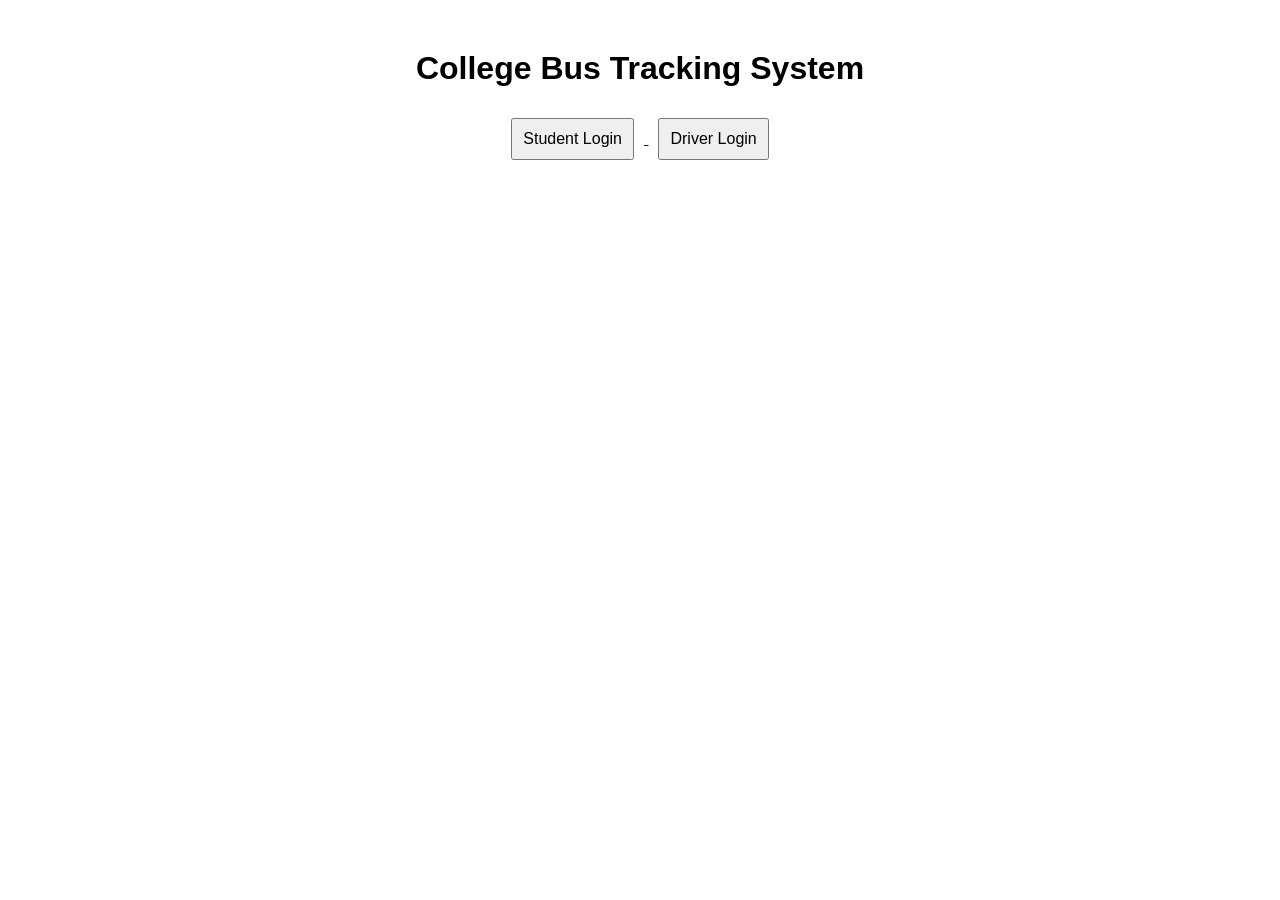
==== index.html @ 7f1c1e99 "Add files via upload" ====
<!DOCTYPE html>
<html>
<head>
<title>College Bus Tracking</title>
<link rel="stylesheet" href="style.css">
</head>

<body>

<h1>College Bus Tracking System</h1>

<a href="student-login.html">
<button>Student Login</button>
</a>

<a href="driver-login.html">
<button>Driver Login</button>
</a>

</body>
</html>
---- style.css ----
body{
font-family:Arial;
text-align:center;
margin-top:50px;
}

button{
padding:10px;
font-size:16px;
margin:10px;
}
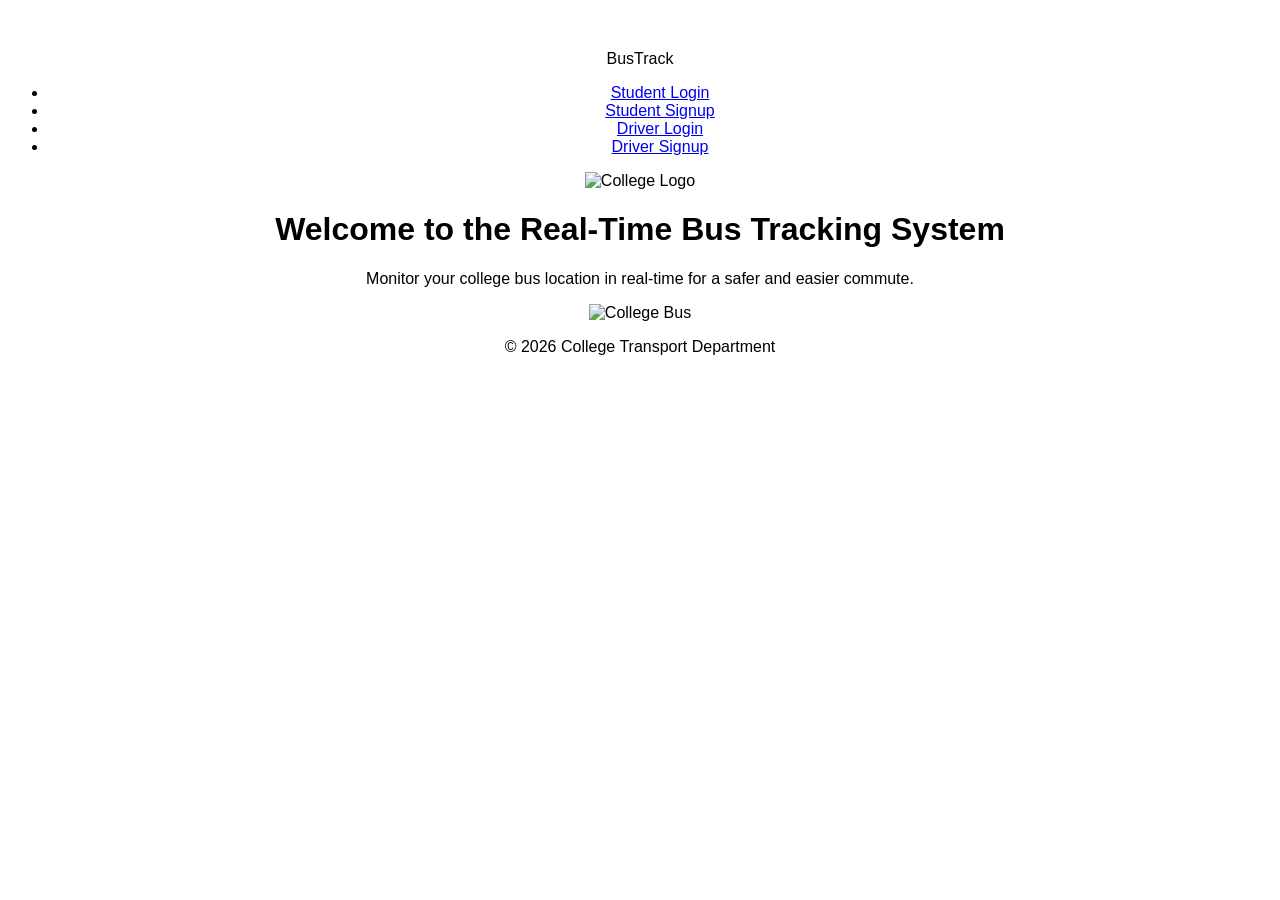
==== commit f5512b7c: "Update index.html" ====
--- a/index.html
+++ b/index.html
@@ -1,21 +1,39 @@
 <!DOCTYPE html>
-<html>
+<html lang="en">
 <head>
-<title>College Bus Tracking</title>
-<link rel="stylesheet" href="style.css">
+    <meta charset="UTF-8">
+    <meta name="viewport" content="width=device-width, initial-scale=1.0">
+    <title>College Bus Tracker | Home</title>
+    <link rel="stylesheet" href="style.css">
 </head>
-
 <body>
 
-<h1>College Bus Tracking System</h1>
+    <header class="navbar">
+        <div class="logo-text">BusTrack</div>
+        <nav>
+            <ul>
+                <li><a href="student-login.html">Student Login</a></li>
+                <li><a href="student-signup.html">Student Signup</a></li>
+                <li><a href="driver-login.html">Driver Login</a></li>
+                <li><a href="driver-signup.html">Driver Signup</a></li>
+            </ul>
+        </nav>
+    </header>
 
-<a href="student-login.html">
-<button>Student Login</button>
-</a>
+    <main class="hero-section">
+        <div class="container">
+            <img src="college-logo.png" alt="College Logo" class="college-logo">
+            
+            <h1>Welcome to the Real-Time Bus Tracking System</h1>
+            <p>Monitor your college bus location in real-time for a safer and easier commute.</p>
+            
+            <img src="bus-image.png" alt="College Bus" class="bus-main-img">
+        </div>
+    </main>
 
-<a href="driver-login.html">
-<button>Driver Login</button>
-</a>
+    <footer>
+        <p>&copy; 2026 College Transport Department</p>
+    </footer>
 
 </body>
-</html>+</html>
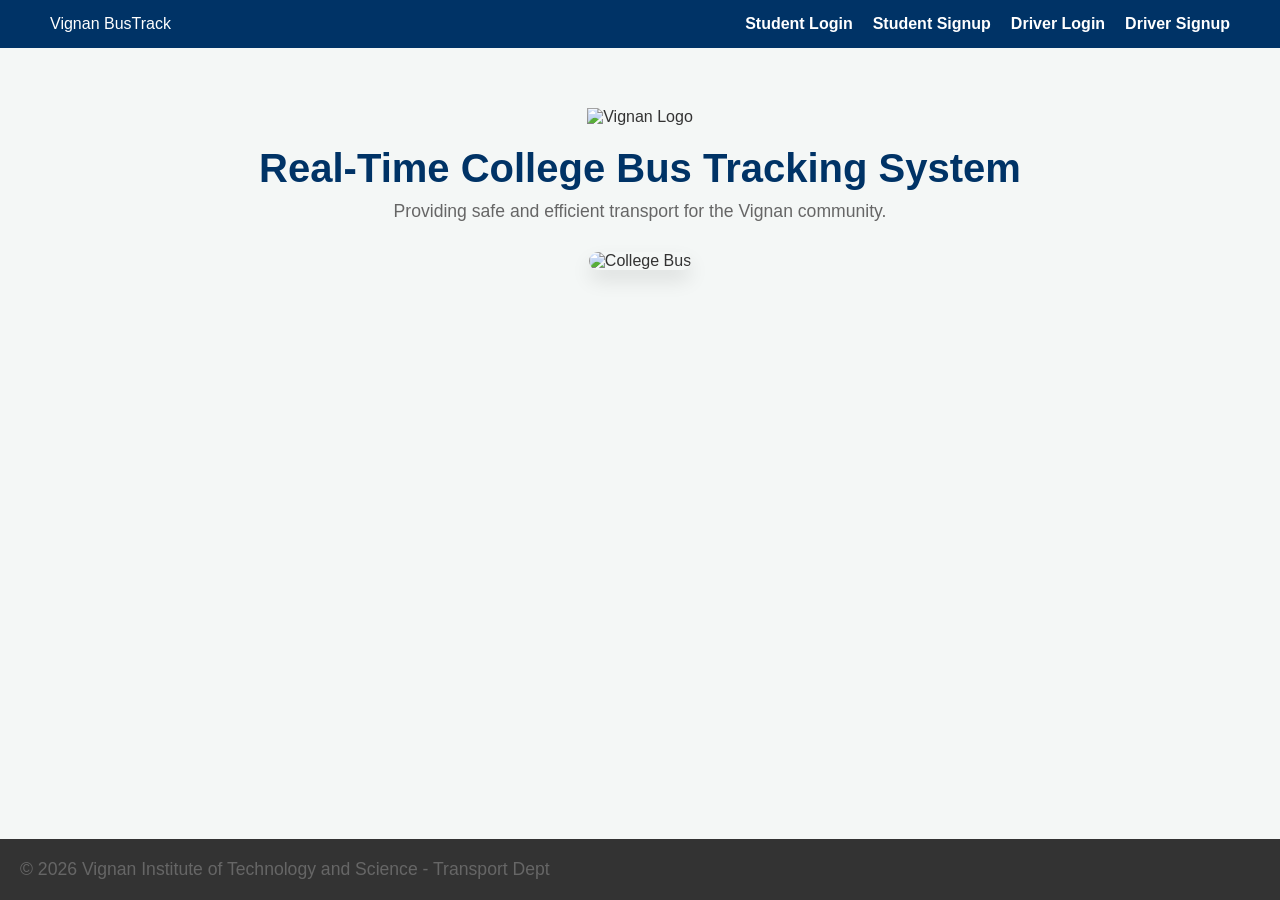
==== commit b219afc1: "Update index.html" ====
--- a/index.html
+++ b/index.html
@@ -3,13 +3,13 @@
 <head>
     <meta charset="UTF-8">
     <meta name="viewport" content="width=device-width, initial-scale=1.0">
-    <title>College Bus Tracker | Home</title>
+    <title>Vignan IT | Bus Tracker</title>
     <link rel="stylesheet" href="style.css">
 </head>
 <body>
 
     <header class="navbar">
-        <div class="logo-text">BusTrack</div>
+        <div class="logo-text">Vignan BusTrack</div>
         <nav>
             <ul>
                 <li><a href="student-login.html">Student Login</a></li>
@@ -22,17 +22,17 @@
 
     <main class="hero-section">
         <div class="container">
-            <img src="college-logo.png" alt="College Logo" class="college-logo">
+            <img src="https://vignanits.ac.in/wp-content/uploads/2020/07/1595497656733.png" alt="Vignan Logo" class="college-logo">
             
-            <h1>Welcome to the Real-Time Bus Tracking System</h1>
-            <p>Monitor your college bus location in real-time for a safer and easier commute.</p>
+            <h1>Real-Time College Bus Tracking System</h1>
+            <p>Providing safe and efficient transport for the Vignan community.</p>
             
-            <img src="bus-image.png" alt="College Bus" class="bus-main-img">
+            <img src="https://encrypted-tbn0.gstatic.com/images?q=tbn:ANd9GcT_-zP9WKe_TcbhyorfBChC-1_xKl-R8WZ9yA&s" alt="College Bus" class="bus-main-img">
         </div>
     </main>
 
     <footer>
-        <p>&copy; 2026 College Transport Department</p>
+        <p>&copy; 2026 Vignan Institute of Technology and Science - Transport Dept</p>
     </footer>
 
 </body>
--- a/style.css
+++ b/style.css
@@ -1,11 +1,84 @@
-body{
-font-family:Arial;
-text-align:center;
-margin-top:50px;
+/* General Reset */
+* {
+    margin: 0;
+    padding: 0;
+    box-sizing: border-box;
 }
 
-button{
-padding:10px;
-font-size:16px;
-margin:10px;
-}+body {
+    font-family: 'Segoe UI', Tahoma, Geneva, Verdana, sans-serif;
+    background-color: #f4f7f6;
+    color: #333;
+}
+
+/* Top Navigation Bar */
+.navbar {
+    background-color: #003366; /* College Blue */
+    color: white;
+    padding: 15px 50px;
+    display: flex;
+    justify-content: space-between;
+    align-items: center;
+    position: sticky;
+    top: 0;
+    z-index: 1000;
+}
+
+.navbar ul {
+    list-style: none;
+    display: flex;
+}
+
+.navbar ul li {
+    margin-left: 20px;
+}
+
+.navbar ul li a {
+    color: white;
+    text-decoration: none;
+    font-weight: bold;
+    transition: 0.3s;
+}
+
+.navbar ul li a:hover {
+    color: #ffcc00; /* Gold highlight */
+}
+
+/* Hero Section */
+.hero-section {
+    padding: 60px 20px;
+    text-align: center;
+}
+
+.college-logo {
+    width: 150px;
+    margin-bottom: 20px;
+}
+
+.bus-main-img {
+    width: 80%;
+    max-width: 600px;
+    margin-top: 30px;
+    border-radius: 15px;
+    box-shadow: 0 10px 20px rgba(0,0,0,0.1);
+}
+
+h1 {
+    font-size: 2.5rem;
+    color: #003366;
+    margin-bottom: 10px;
+}
+
+p {
+    font-size: 1.1rem;
+    color: #666;
+}
+
+footer {
+    background: #333;
+    color: white;
+    padding: 20px;
+    position: fixed;
+    bottom: 0;
+    width: 100%;
+}
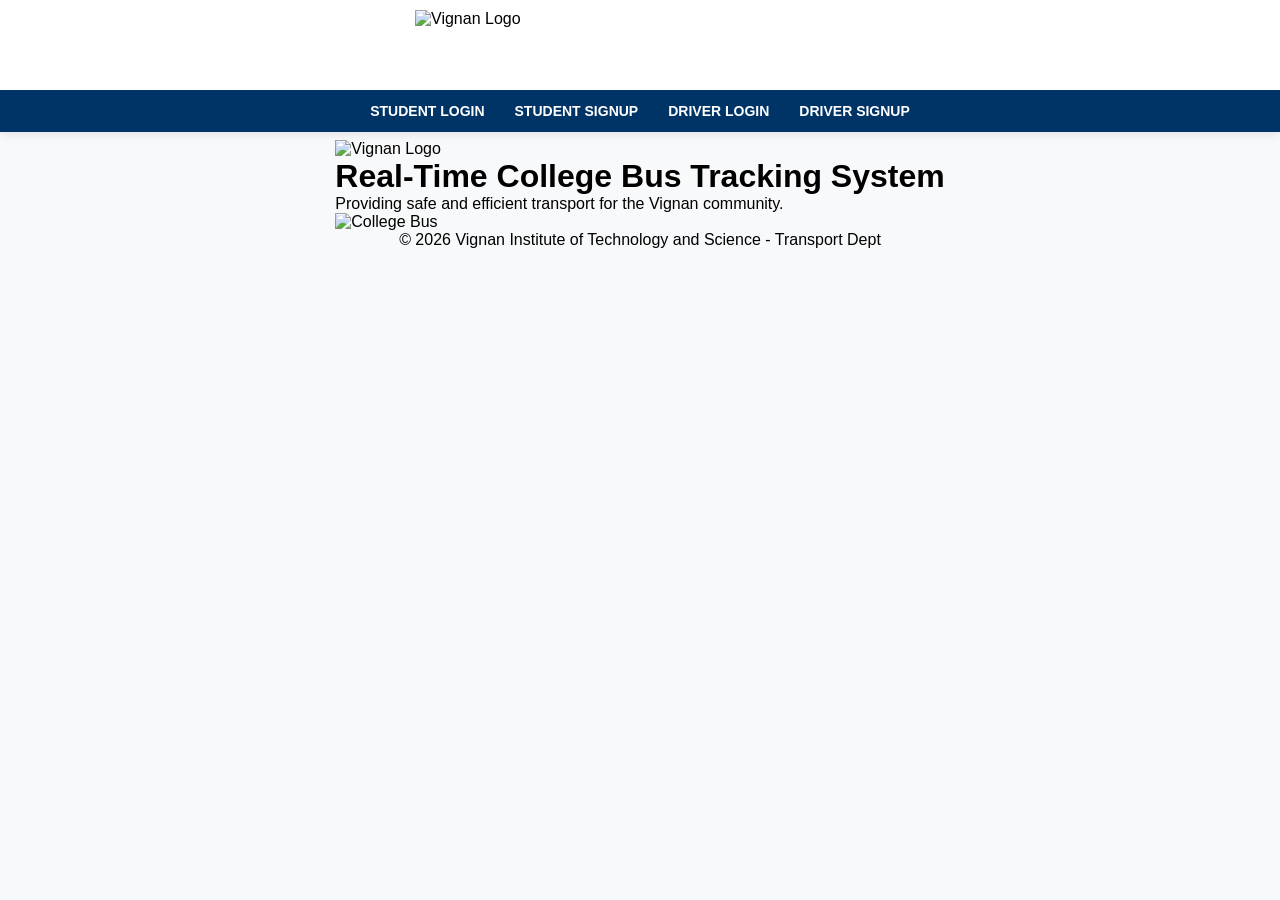
==== commit c0c347cc: "Update index.html" ====
--- a/index.html
+++ b/index.html
@@ -8,17 +8,26 @@
 </head>
 <body>
 
-    <header class="navbar">
-        <div class="logo-text">Vignan BusTrack</div>
-        <nav>
-            <ul>
-                <li><a href="student-login.html">Student Login</a></li>
-                <li><a href="student-signup.html">Student Signup</a></li>
-                <li><a href="driver-login.html">Driver Login</a></li>
-                <li><a href="driver-signup.html">Driver Signup</a></li>
-            </ul>
-        </nav>
-    </header>
+    <div class="header-container">
+    <div class="logo-wrapper">
+        <img src="https://vignanits.ac.in/wp-content/uploads/2020/07/1595497656733.png" alt="Vignan Logo" class="vignan-logo">
+    </div>
+    <nav class="navbar">
+        <div class="menu-toggle" onclick="toggleMenu()">☰</div>
+        <ul class="nav-links" id="navLinks">
+            <li><a href="student-login.html">Student Login</a></li>
+            <li><a href="student-signup.html">Student Signup</a></li>
+            <li><a href="driver-login.html">Driver Login</a></li>
+            <li><a href="driver-signup.html">Driver Signup</a></li>
+        </ul>
+    </nav>
+</div>
+
+<script>
+    function toggleMenu() {
+        document.getElementById("navLinks").classList.toggle("active");
+    }
+</script>
 
     <main class="hero-section">
         <div class="container">
--- a/style.css
+++ b/style.css
@@ -1,84 +1,151 @@
 /* General Reset */
-* {
-    margin: 0;
-    padding: 0;
-    box-sizing: border-box;
+* { 
+    margin: 0; 
+    padding: 0; 
+    box-sizing: border-box; 
 }
 
 body {
     font-family: 'Segoe UI', Tahoma, Geneva, Verdana, sans-serif;
-    background-color: #f4f7f6;
-    color: #333;
+    background-color: #f8f9fa;
+    /* Space at the top so content doesn't hide under the fixed header */
+    padding-top: 140px; 
+    display: flex;
+    flex-direction: column;
+    align-items: center;
 }
 
-/* Top Navigation Bar */
-.navbar {
-    background-color: #003366; /* College Blue */
-    color: white;
-    padding: 15px 50px;
-    display: flex;
-    justify-content: space-between;
-    align-items: center;
-    position: sticky;
+/* --- Fixed Header & Logo Section --- */
+.header-container {
+    position: fixed;
     top: 0;
+    width: 100%;
+    background: white;
     z-index: 1000;
+    box-shadow: 0 2px 10px rgba(0,0,0,0.1);
 }
 
-.navbar ul {
+.logo-wrapper {
+    display: flex;
+    justify-content: center;
+    padding: 10px 0;
+    background-color: white;
+}
+
+.vignan-logo {
+    width: 90%;
+    max-width: 450px; /* Rectangular span */
+    height: 70px;     /* Sleek, not too tall */
+    object-fit: contain;
+}
+
+/* --- Navigation Bar --- */
+.navbar {
+    background-color: #003366; /* Vignan Blue */
+    display: flex;
+    justify-content: center;
+    align-items: center;
+    padding: 12px 20px;
+    position: relative;
+}
+
+.nav-links {
     list-style: none;
     display: flex;
+    gap: 30px;
 }
 
-.navbar ul li {
-    margin-left: 20px;
-}
-
-.navbar ul li a {
+.nav-links a {
     color: white;
     text-decoration: none;
-    font-weight: bold;
+    font-weight: 600;
+    font-size: 14px;
+    text-transform: uppercase;
     transition: 0.3s;
 }
 
-.navbar ul li a:hover {
-    color: #ffcc00; /* Gold highlight */
+.nav-links a:hover {
+    color: #ffcc00; /* Gold hover effect */
 }
 
-/* Hero Section */
-.hero-section {
-    padding: 60px 20px;
+/* --- Form Styling --- */
+.form-wrapper {
+    background: white;
+    padding: 35px;
+    border-radius: 10px;
+    box-shadow: 0 4px 15px rgba(0,0,0,0.1);
+    width: 380px;
+    margin: 40px auto;
     text-align: center;
 }
 
-.college-logo {
-    width: 150px;
-    margin-bottom: 20px;
+.form-wrapper h2 {
+    color: #003366;
+    margin-bottom: 25px;
 }
 
-.bus-main-img {
-    width: 80%;
-    max-width: 600px;
-    margin-top: 30px;
-    border-radius: 15px;
-    box-shadow: 0 10px 20px rgba(0,0,0,0.1);
+input {
+    width: 100%;
+    padding: 12px;
+    margin-bottom: 15px;
+    border: 1px solid #ccc;
+    border-radius: 5px;
+    font-size: 1rem;
 }
 
-h1 {
-    font-size: 2.5rem;
-    color: #003366;
-    margin-bottom: 10px;
+button {
+    width: 100%;
+    padding: 12px;
+    background-color: #003366;
+    color: white;
+    border: none;
+    border-radius: 5px;
+    cursor: pointer;
+    font-weight: bold;
+    font-size: 1rem;
+    transition: 0.3s;
 }
 
-p {
-    font-size: 1.1rem;
-    color: #666;
+button:hover {
+    background-color: #002244;
 }
 
-footer {
-    background: #333;
+/* --- Mobile Responsiveness --- */
+.menu-toggle {
+    display: none; /* Hidden on Desktop */
     color: white;
-    padding: 20px;
-    position: fixed;
-    bottom: 0;
-    width: 100%;
+    font-size: 24px;
+    cursor: pointer;
+    position: absolute;
+    right: 20px;
 }
+
+@media (max-width: 768px) {
+    body { padding-top: 130px; }
+
+    .menu-toggle {
+        display: block;
+    }
+
+    .nav-links {
+        display: none; /* Hide by default on mobile */
+        flex-direction: column;
+        width: 100%;
+        background: #003366;
+        position: absolute;
+        top: 100%; /* Sits right under the navbar */
+        left: 0;
+        text-align: center;
+        padding: 20px 0;
+        box-shadow: 0 4px 10px rgba(0,0,0,0.2);
+    }
+
+    .nav-links.active {
+        display: flex; /* Shown when ☰ is clicked */
+    }
+
+    .vignan-logo {
+        max-width: 300px;
+        height: 55px;
+    }
+}
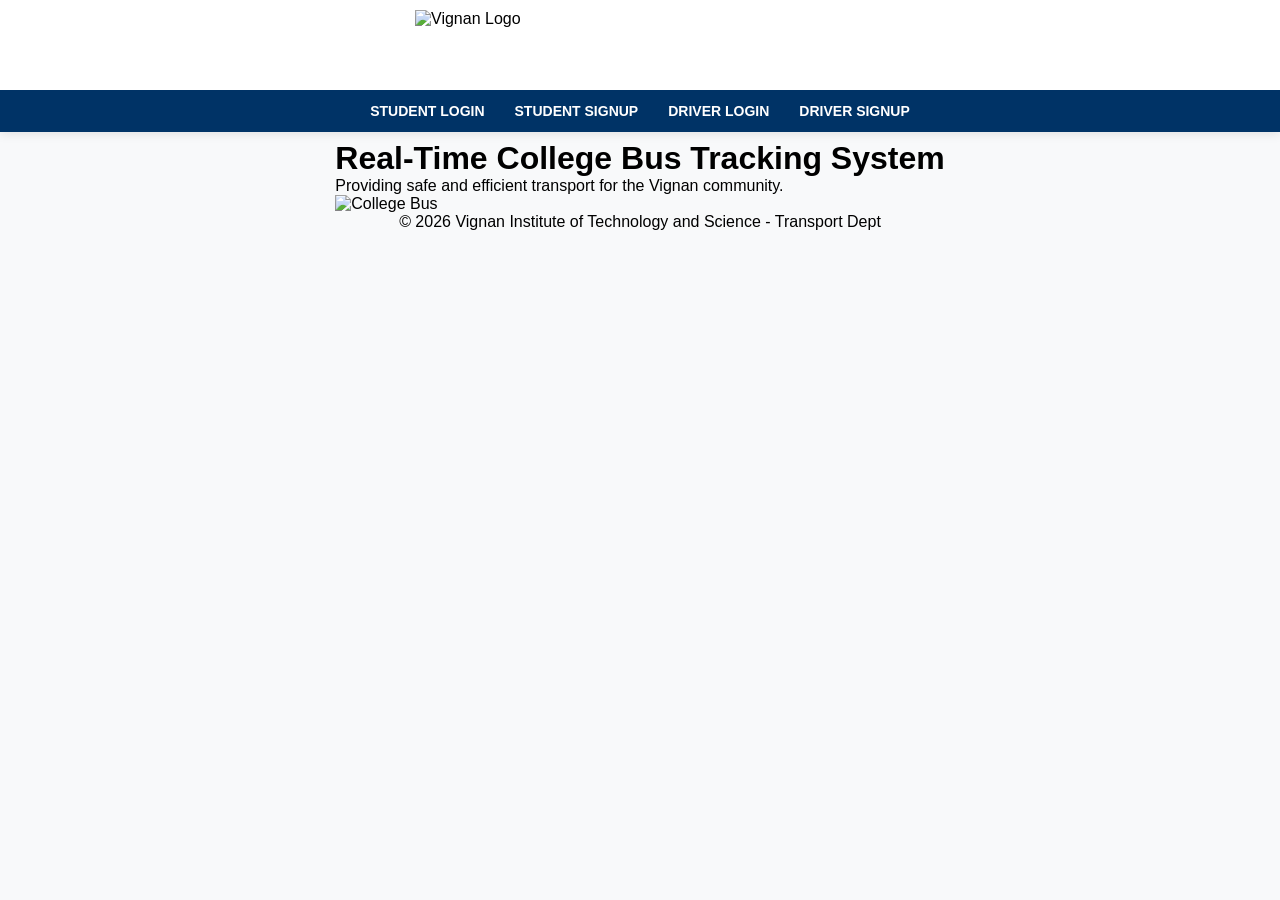
==== commit a6de724e: "Update index.html" ====
--- a/index.html
+++ b/index.html
@@ -31,7 +31,7 @@
 
     <main class="hero-section">
         <div class="container">
-            <img src="https://vignanits.ac.in/wp-content/uploads/2020/07/1595497656733.png" alt="Vignan Logo" class="college-logo">
+           
             
             <h1>Real-Time College Bus Tracking System</h1>
             <p>Providing safe and efficient transport for the Vignan community.</p>
@@ -46,3 +46,4 @@
 
 </body>
 </html>
+
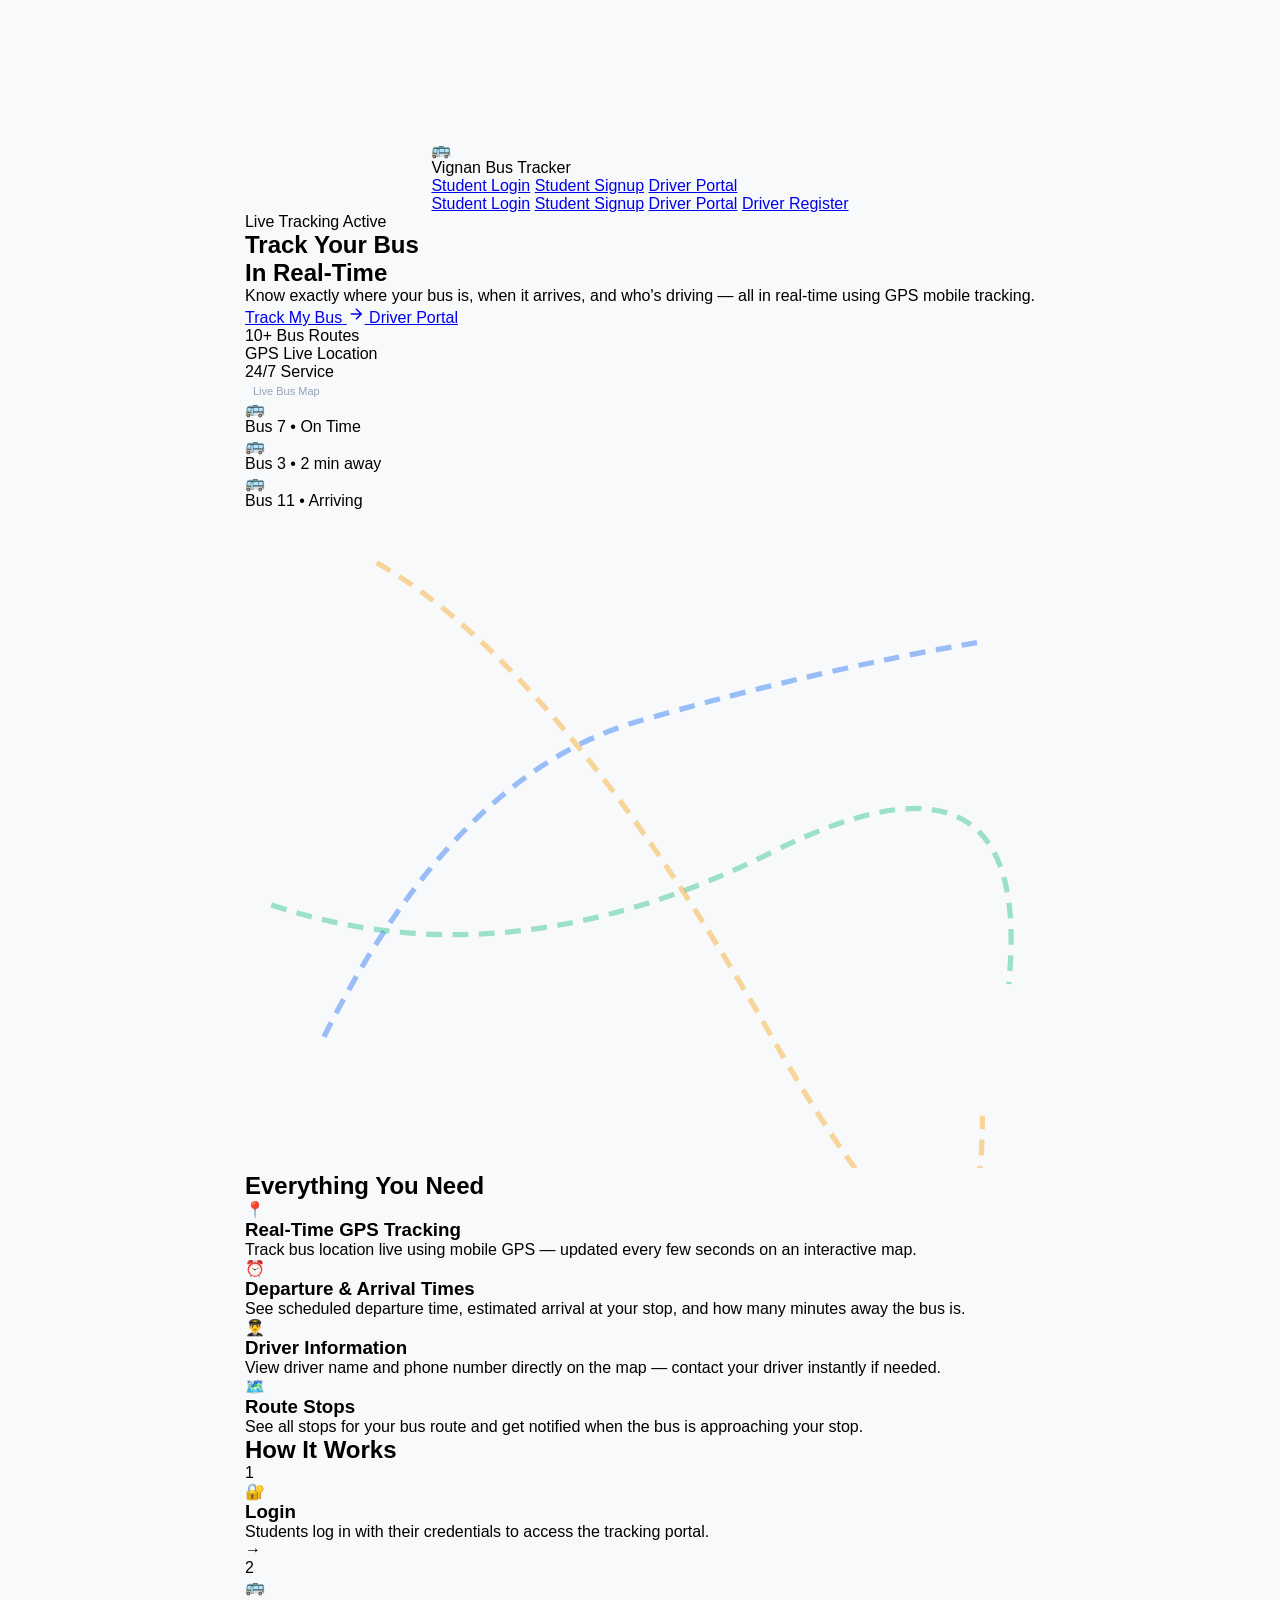
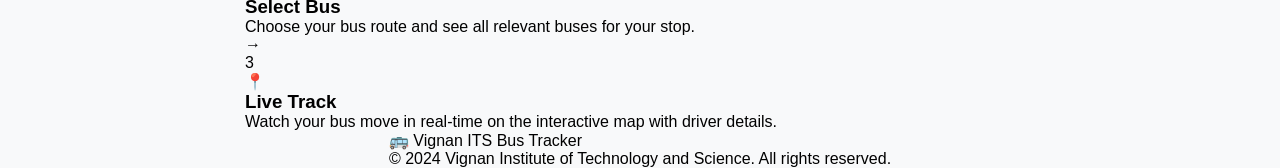
==== commit 35b09c76: "Update index.html" ====
--- a/index.html
+++ b/index.html
@@ -3,47 +3,212 @@
 <head>
     <meta charset="UTF-8">
     <meta name="viewport" content="width=device-width, initial-scale=1.0">
-    <title>Vignan IT | Bus Tracker</title>
+    <title>Vignan ITS | Smart Bus Tracker</title>
+    <meta name="description" content="Real-time bus tracking system for Vignan Institute of Technology and Science students and drivers.">
+    <link rel="preconnect" href="https://fonts.googleapis.com">
+    <link rel="preconnect" href="https://fonts.gstatic.com" crossorigin>
+    <link href="https://fonts.googleapis.com/css2?family=Inter:wght@300;400;500;600;700;800;900&display=swap" rel="stylesheet">
     <link rel="stylesheet" href="style.css">
 </head>
-<body>
-
-    <div class="header-container">
-    <div class="logo-wrapper">
-        <img src="https://vignanits.ac.in/wp-content/uploads/2020/07/1595497656733.png" alt="Vignan Logo" class="vignan-logo">
+<body class="landing-body">
+
+    <!-- Animated Background -->
+    <div class="bg-animated">
+        <div class="bg-orb orb-1"></div>
+        <div class="bg-orb orb-2"></div>
+        <div class="bg-orb orb-3"></div>
     </div>
-    <nav class="navbar">
-        <div class="menu-toggle" onclick="toggleMenu()">☰</div>
-        <ul class="nav-links" id="navLinks">
-            <li><a href="student-login.html">Student Login</a></li>
-            <li><a href="student-signup.html">Student Signup</a></li>
-            <li><a href="driver-login.html">Driver Login</a></li>
-            <li><a href="driver-signup.html">Driver Signup</a></li>
-        </ul>
-    </nav>
-</div>
-
-<script>
-    function toggleMenu() {
-        document.getElementById("navLinks").classList.toggle("active");
-    }
-</script>
-
-    <main class="hero-section">
-        <div class="container">
-           
-            
-            <h1>Real-Time College Bus Tracking System</h1>
-            <p>Providing safe and efficient transport for the Vignan community.</p>
-            
-            <img src="https://encrypted-tbn0.gstatic.com/images?q=tbn:ANd9GcT_-zP9WKe_TcbhyorfBChC-1_xKl-R8WZ9yA&s" alt="College Bus" class="bus-main-img">
+
+    <!-- Header -->
+    <header class="site-header">
+        <div class="header-inner">
+            <div class="brand">
+                <div class="brand-icon">🚌</div>
+                <div class="brand-text">
+                    <span class="brand-name">Vignan</span>
+                    <span class="brand-sub">Bus Tracker</span>
+                </div>
+            </div>
+            <nav class="main-nav">
+                <a href="student-login.html" id="nav-student-login" class="nav-link">Student Login</a>
+                <a href="student-signup.html" id="nav-student-signup" class="nav-link">Student Signup</a>
+                <a href="driver-login.html" id="nav-driver-login" class="nav-link nav-driver">Driver Portal</a>
+            </nav>
+            <button class="menu-toggle" id="menuToggle" onclick="toggleNav()" aria-label="Menu">☰</button>
         </div>
+        <!-- Mobile Nav -->
+        <div class="mobile-nav" id="mobileNav">
+            <a href="student-login.html" class="mobile-nav-link">Student Login</a>
+            <a href="student-signup.html" class="mobile-nav-link">Student Signup</a>
+            <a href="driver-login.html" class="mobile-nav-link">Driver Portal</a>
+            <a href="driver-signup.html" class="mobile-nav-link">Driver Register</a>
+        </div>
+    </header>
+
+    <!-- Hero Section -->
+    <main>
+        <section class="hero">
+            <div class="hero-content">
+                <div class="hero-badge">
+                    <span class="pulse-dot"></span>
+                    Live Tracking Active
+                </div>
+                <h1 class="hero-title">
+                    Track Your Bus<br>
+                    <span class="gradient-text">In Real-Time</span>
+                </h1>
+                <p class="hero-subtitle">
+                    Know exactly where your bus is, when it arrives, and who's driving — all in real-time using GPS mobile tracking.
+                </p>
+                <div class="hero-cta">
+                    <a href="student-login.html" id="cta-student" class="btn btn-primary">
+                        <span>Track My Bus</span>
+                        <svg width="18" height="18" viewBox="0 0 24 24" fill="none" stroke="currentColor" stroke-width="2"><path d="M5 12h14M12 5l7 7-7 7"/></svg>
+                    </a>
+                    <a href="driver-login.html" id="cta-driver" class="btn btn-outline">
+                        Driver Portal
+                    </a>
+                </div>
+                <div class="hero-stats">
+                    <div class="stat-item">
+                        <span class="stat-value">10+</span>
+                        <span class="stat-label">Bus Routes</span>
+                    </div>
+                    <div class="stat-divider"></div>
+                    <div class="stat-item">
+                        <span class="stat-value">GPS</span>
+                        <span class="stat-label">Live Location</span>
+                    </div>
+                    <div class="stat-divider"></div>
+                    <div class="stat-item">
+                        <span class="stat-value">24/7</span>
+                        <span class="stat-label">Service</span>
+                    </div>
+                </div>
+            </div>
+            <div class="hero-visual">
+                <div class="map-mockup">
+                    <div class="map-header-strip">
+                        <span class="map-dot red"></span>
+                        <span class="map-dot yellow"></span>
+                        <span class="map-dot green"></span>
+                        <span style="color:#94a3b8;font-size:11px;margin-left:8px">Live Bus Map</span>
+                    </div>
+                    <div class="map-bg">
+                        <div class="map-grid"></div>
+                        <!-- Animated bus markers -->
+                        <div class="mock-bus b1" id="mockBus1">
+                            <span>🚌</span>
+                            <div class="mock-popup">Bus 7 • On Time</div>
+                        </div>
+                        <div class="mock-bus b2" id="mockBus2">
+                            <span>🚌</span>
+                            <div class="mock-popup">Bus 3 • 2 min away</div>
+                        </div>
+                        <div class="mock-bus b3" id="mockBus3">
+                            <span>🚌</span>
+                            <div class="mock-popup">Bus 11 • Arriving</div>
+                        </div>
+                        <!-- Route lines -->
+                        <svg class="route-svg" viewBox="0 0 300 250" xmlns="http://www.w3.org/2000/svg">
+                            <path d="M 30 200 Q 80 100 150 80 T 280 50" stroke="#3b82f6" stroke-width="2" fill="none" stroke-dasharray="6,4" opacity="0.5"/>
+                            <path d="M 10 150 Q 100 180 200 130 T 290 180" stroke="#10b981" stroke-width="2" fill="none" stroke-dasharray="6,4" opacity="0.4"/>
+                            <path d="M 50 20 Q 120 60 200 200 T 280 230" stroke="#f59e0b" stroke-width="2" fill="none" stroke-dasharray="6,4" opacity="0.4"/>
+                        </svg>
+                    </div>
+                </div>
+            </div>
+        </section>
+
+        <!-- Features -->
+        <section class="features">
+            <h2 class="section-title">Everything You Need</h2>
+            <div class="features-grid">
+                <div class="feature-card" id="feat-gps">
+                    <div class="feature-icon">📍</div>
+                    <h3>Real-Time GPS Tracking</h3>
+                    <p>Track bus location live using mobile GPS — updated every few seconds on an interactive map.</p>
+                </div>
+                <div class="feature-card" id="feat-schedule">
+                    <div class="feature-icon">⏰</div>
+                    <h3>Departure & Arrival Times</h3>
+                    <p>See scheduled departure time, estimated arrival at your stop, and how many minutes away the bus is.</p>
+                </div>
+                <div class="feature-card" id="feat-driver">
+                    <div class="feature-icon">👨‍✈️</div>
+                    <h3>Driver Information</h3>
+                    <p>View driver name and phone number directly on the map — contact your driver instantly if needed.</p>
+                </div>
+                <div class="feature-card" id="feat-route">
+                    <div class="feature-icon">🗺️</div>
+                    <h3>Route Stops</h3>
+                    <p>See all stops for your bus route and get notified when the bus is approaching your stop.</p>
+                </div>
+            </div>
+        </section>
+
+        <!-- How It Works -->
+        <section class="how-it-works">
+            <h2 class="section-title">How It Works</h2>
+            <div class="steps-container">
+                <div class="step" id="step-1">
+                    <div class="step-num">1</div>
+                    <div class="step-icon">🔐</div>
+                    <h3>Login</h3>
+                    <p>Students log in with their credentials to access the tracking portal.</p>
+                </div>
+                <div class="step-arrow">→</div>
+                <div class="step" id="step-2">
+                    <div class="step-num">2</div>
+                    <div class="step-icon">🚌</div>
+                    <h3>Select Bus</h3>
+                    <p>Choose your bus route and see all relevant buses for your stop.</p>
+                </div>
+                <div class="step-arrow">→</div>
+                <div class="step" id="step-3">
+                    <div class="step-num">3</div>
+                    <div class="step-icon">📍</div>
+                    <h3>Live Track</h3>
+                    <p>Watch your bus move in real-time on the interactive map with driver details.</p>
+                </div>
+            </div>
+        </section>
     </main>
 
-    <footer>
-        <p>&copy; 2026 Vignan Institute of Technology and Science - Transport Dept</p>
+    <!-- Footer -->
+    <footer class="site-footer">
+        <div class="footer-inner">
+            <div class="footer-brand">
+                <span>🚌</span> Vignan ITS Bus Tracker
+            </div>
+            <p class="footer-copy">© 2024 Vignan Institute of Technology and Science. All rights reserved.</p>
+        </div>
     </footer>
 
+    <script>
+        function toggleNav() {
+            const nav = document.getElementById('mobileNav');
+            nav.classList.toggle('open');
+        }
+
+        // Animate mock buses
+        const buses = [
+            { el: document.getElementById('mockBus1'), x: 60, y: 120, dx: 0.3, dy: -0.1 },
+            { el: document.getElementById('mockBus2'), x: 160, y: 80, dx: -0.2, dy: 0.15 },
+            { el: document.getElementById('mockBus3'), x: 220, y: 150, dx: 0.15, dy: -0.2 }
+        ];
+        function animateBuses() {
+            buses.forEach(b => {
+                b.x += b.dx;
+                b.y += b.dy;
+                if (b.x < 10 || b.x > 270) b.dx *= -1;
+                if (b.y < 10 || b.y > 210) b.dy *= -1;
+                b.el.style.left = b.x + 'px';
+                b.el.style.top = b.y + 'px';
+            });
+            requestAnimationFrame(animateBuses);
+        }
+        animateBuses();
+    </script>
 </body>
 </html>
-
